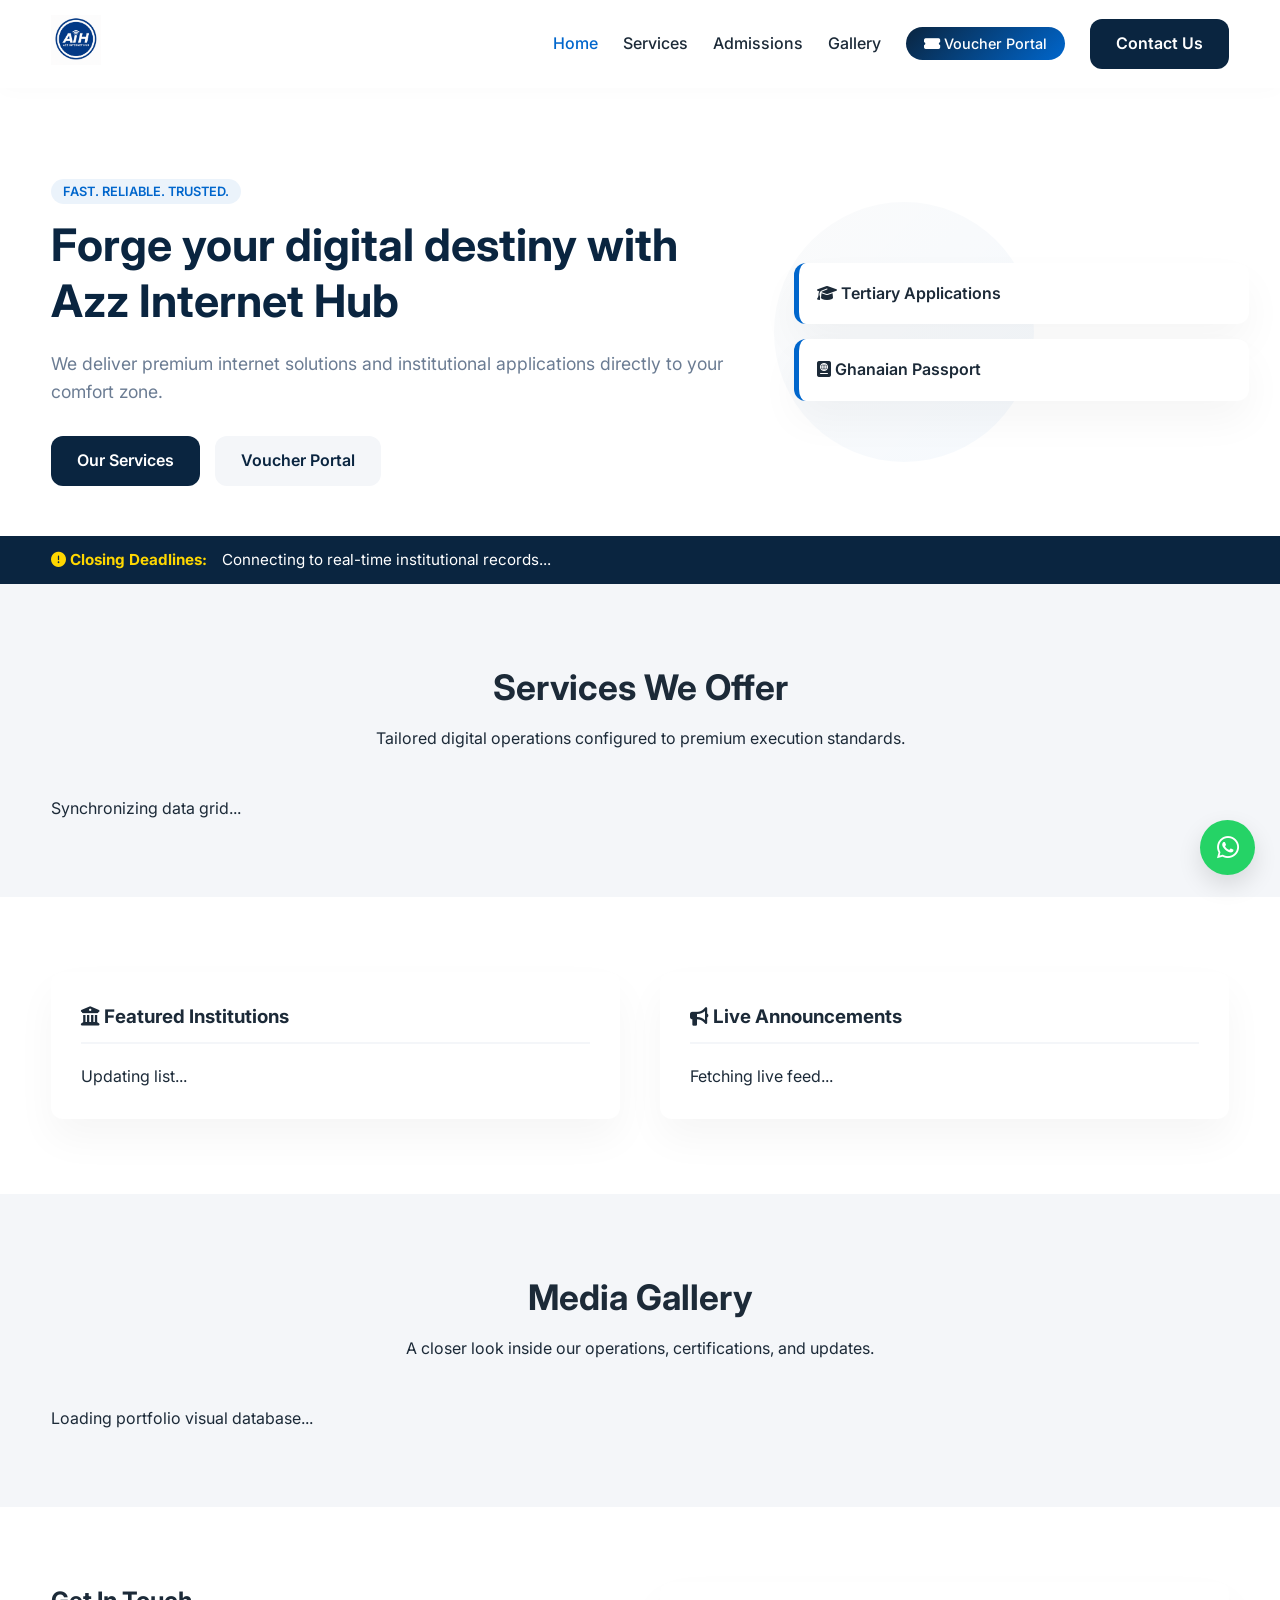
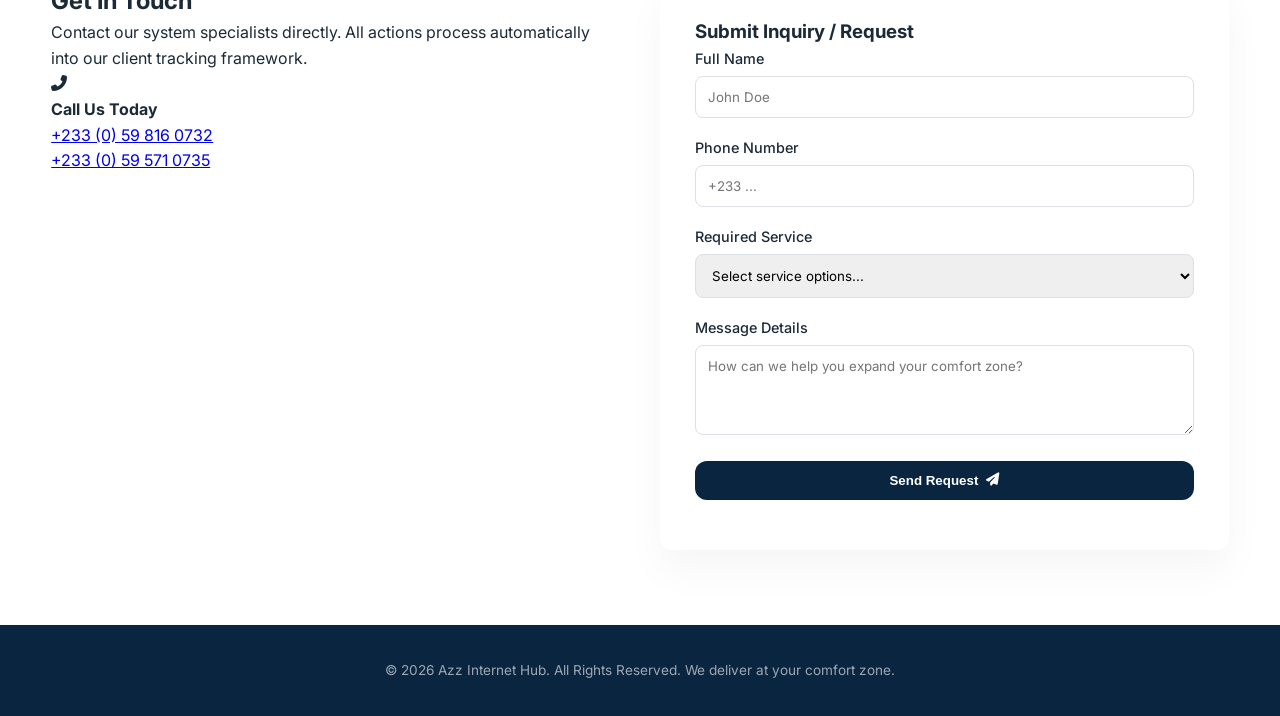
==== index.html @ ab3ca076 "Add files via upload" ====
<!DOCTYPE html>
<html lang="en">
<head>
    <meta charset="UTF-8">
    <meta name="viewport" content="width=device-width, initial-scale=1.0">
    <title>Azz Internet Hub | Forge Your Digital Destiny</title>
    <link rel="preconnect" href="https://fonts.googleapis.com">
    <link rel="preconnect" href="https://fonts.gstatic.com" crossorigin>
    <link href="https://fonts.googleapis.com/css2?family=Inter:wght@300;400;500;600;700&display=swap" rel="stylesheet">
    <link rel="stylesheet" href="https://cdnjs.cloudflare.com/ajax/libs/font-awesome/6.4.0/css/all.min.css">
    <link rel="stylesheet" href="style.css">
</head>
<body>

    <header class="site-header">
        <div class="container header-container">
            <a href="#" class="logo-area">
                <img src="logo.png" alt="Azz Internet Hub Logo" class="site-logo">
            </a>
            <button class="menu-toggle" aria-label="Toggle Navigation">
                <i class="fas fa-bars"></i>
            </button>
            <nav class="main-nav">
                <ul class="nav-list">
                    <li><a href="#home" class="nav-link active">Home</a></li>
                    <li><a href="#services" class="nav-link">Services</a></li>
                    <li><a href="#portal-news" class="nav-link">Admissions</a></li>
                    <li><a href="#gallery" class="nav-link">Gallery</a></li>
                    <li><a href="vouchers.html" class="nav-link premium-link"><i class="fas fa-ticket-alt"></i> Voucher Portal</a></li>
                    <li><a href="#contact" class="btn btn-primary nav-btn">Contact Us</a></li>
                </ul>
            </nav>
        </div>
    </header>

    <section id="home" class="hero-section">
        <div class="container hero-container">
            <div class="hero-content">
                <span class="badge">Fast. Reliable. Trusted.</span>
                <h1>Forge your digital destiny with Azz Internet Hub</h1>
                <p>We deliver premium internet solutions and institutional applications directly to your comfort zone.</p>
                <div class="hero-actions">
                    <a href="#services" class="btn btn-primary">Our Services</a>
                    <a href="vouchers.html" class="btn btn-secondary">Voucher Portal</a>
                </div>
            </div>
            <div class="hero-graphic">
                <div class="accent-circle"></div>
                <div class="floating-card"><i class="fas fa-graduation-cap"></i> Tertiary Applications</div>
                <div class="floating-card"><i class="fas fa-passport"></i> Ghanaian Passport</div>
            </div>
        </div>
    </section>

    <section class="ticker-section">
        <div class="container">
            <div class="ticker-wrapper">
                <div class="ticker-title"><i class="fas fa-exclamation-circle"></i> Closing Deadlines:</div>
                <div class="ticker-content" id="deadlines-ticker">Connecting to real-time institutional records...</div>
            </div>
        </div>
    </section>

    <section id="services" class="services-section">
        <div class="container">
            <div class="section-header">
                <h2>Services We Offer</h2>
                <p>Tailored digital operations configured to premium execution standards.</p>
            </div>
            <div class="services-grid" id="services-container">
                <div class="loading-placeholder">Synchronizing data grid...</div>
            </div>
        </div>
    </section>

    <section id="portal-news" class="info-section">
        <div class="container grid-2col">
            <div class="info-block">
                <h3><i class="fas fa-university"></i> Featured Institutions</h3>
                <div class="dynamic-list" id="schools-list">
                    <p class="loading-text">Updating list...</p>
                </div>
            </div>
            <div class="info-block">
                <h3><i class="fas fa-bullhorn"></i> Live Announcements</h3>
                <div class="dynamic-list" id="announcements-list">
                    <p class="loading-text">Fetching live feed...</p>
                </div>
            </div>
        </div>
    </section>

    <section id="gallery" class="gallery-section">
        <div class="container">
            <div class="section-header">
                <h2>Media Gallery</h2>
                <p>A closer look inside our operations, certifications, and updates.</p>
            </div>
            <div class="gallery-grid" id="gallery-container">
                <p class="loading-text">Loading portfolio visual database...</p>
            </div>
        </div>
    </section>

    <section id="contact" class="contact-section">
        <div class="container grid-2col">
            <div class="contact-info">
                <h2>Get In Touch</h2>
                <p>Contact our system specialists directly. All actions process automatically into our client tracking framework.</p>
                <div class="contact-methods">
                    <div class="method-item">
                        <i class="fas fa-phone-alt"></i>
                        <div>
                            <h4>Call Us Today</h4>
                            <p><a href="tel:+233598160732">+233 (0) 59 816 0732</a></p>
                            <p><a href="tel:+233595710735">+233 (0) 59 571 0735</a></p>
                        </div>
                    </div>
                </div>
            </div>
            <div class="contact-form-wrapper">
                <form id="lead-form" class="premium-form">
                    <h3>Submit Inquiry / Request</h3>
                    <div class="form-group">
                        <label for="customer-name">Full Name</label>
                        <input type="text" id="customer-name" required placeholder="John Doe">
                    </div>
                    <div class="form-group">
                        <label for="customer-phone">Phone Number</label>
                        <input type="tel" id="customer-phone" required placeholder="+233 ...">
                    </div>
                    <div class="form-group">
                        <label for="service-type">Required Service</label>
                        <select id="service-type" required>
                            <option value="">Select service options...</option>
                            <option value="Tertiary Application">Tertiary Application</option>
                            <option value="WAEC Results Checker">WAEC Results Checker</option>
                            <option value="Ghanaian Passport">Ghanaian Passport</option>
                            <option value="Web Design">Web Design</option>
                            <option value="Bulk SMS">Bulk SMS</option>
                            <option value="Graphic Design">Graphic Design</option>
                            <option value="Coding Tutorials">Coding Tutorials</option>
                        </select>
                    </div>
                    <div class="form-group">
                        <label for="customer-message">Message Details</label>
                        <textarea id="customer-message" rows="4" placeholder="How can we help you expand your comfort zone?"></textarea>
                    </div>
                    <button type="submit" class="btn btn-primary btn-block" id="submit-btn">
                        <span>Send Request</span> <i class="fas fa-paper-plane"></i>
                    </button>
                    <div id="form-feedback" class="form-feedback"></div>
                </form>
            </div>
        </div>
    </section>

    <div class="floating-actions">
        <a href="https://wa.me/233598160732" class="float-btn whatsapp-btn" target="_blank" aria-label="Chat on WhatsApp">
            <i class="fab fa-whatsapp"></i>
        </a>
    </div>

    <div id="lightbox" class="lightbox" aria-hidden="true">
        <span class="lightbox-close">&times;</span>
        <div class="lightbox-content-wrapper">
            <img class="lightbox-content" id="lightbox-img" alt="Fullscreen view">
        </div>
    </div>

    <footer class="site-footer">
        <div class="container">
            <p>&copy; 2026 Azz Internet Hub. All Rights Reserved. We deliver at your comfort zone.</p>
        </div>
    </footer>

    <script src="app.js"></script>
</body>
</html>
---- style.css ----
:root {
    --primary-deep-blue: #0A2540;
    --primary-bright-blue: #0066cc;
    --luxury-white: #ffffff;
    --soft-gray: #f4f6f9;
    --text-dark: #1c2a38;
    --text-light: #6b7c93;
    --font-stack: 'Inter', sans-serif;
    --transition-smooth: all 0.3s cubic-bezier(0.16, 1, 0.3, 1);
    --border-radius: 12px;
    --shadow-premium: 0 20px 40px rgba(0,0,0,0.04);
}

* { box-sizing: border-box; margin: 0; padding: 0; }
html { scroll-behavior: smooth; }
body { font-family: var(--font-stack); color: var(--text-dark); background-color: var(--luxury-white); line-height: 1.6; overflow-x: hidden; }
.container { width: 92%; max-width: 1200px; margin: 0 auto; }
.grid-2col { display: grid; grid-template-columns: repeat(auto-fit, minmax(300px, 1fr)); gap: 40px; }

/* Navigation Architecture */
.site-header { background: rgba(255, 255, 255, 0.96); backdrop-filter: blur(8px); position: sticky; top: 0; z-index: 1000; box-shadow: 0 2px 20px rgba(0,0,0,0.02); padding: 15px 0; }
.header-container { display: flex; justify-content: space-between; align-items: center; }
.site-logo { height: 50px; object-fit: contain; }
.nav-list { display: flex; list-style: none; align-items: center; gap: 25px; }
.nav-link { text-decoration: none; color: var(--text-dark); font-weight: 500; transition: var(--transition-smooth); }
.nav-link:hover, .nav-link.active { color: var(--primary-bright-blue); }
.premium-link { background: linear-gradient(135deg, var(--primary-deep-blue), var(--primary-bright-blue)); color: var(--luxury-white) !important; padding: 8px 18px; border-radius: 30px; font-size: 0.9rem; }
.menu-toggle { display: none; background: none; border: none; font-size: 1.5rem; color: var(--primary-deep-blue); cursor: pointer; }

/* Buttons & Core Hero Structure */
.btn { display: inline-flex; align-items: center; gap: 8px; padding: 12px 26px; border-radius: var(--border-radius); font-weight: 600; text-decoration: none; cursor: pointer; transition: var(--transition-smooth); border: none; }
.btn-primary { background-color: var(--primary-deep-blue); color: var(--luxury-white); }
.btn-primary:hover { background-color: var(--primary-bright-blue); transform: translateY(-1px); }
.btn-secondary { background-color: var(--soft-gray); color: var(--primary-deep-blue); }
.btn-block { width: 100%; justify-content: center; }
.hero-section { padding: 90px 0 50px 0; }
.hero-container { display: grid; grid-template-columns: 1.2fr 0.8fr; align-items: center; gap: 40px; }
.badge { background-color: rgba(0, 102, 204, 0.08); color: var(--primary-bright-blue); padding: 5px 12px; border-radius: 20px; font-size: 0.8rem; font-weight: 600; text-transform: uppercase; }
.hero-content h1 { font-size: 2.8rem; margin-top: 15px; color: var(--primary-deep-blue); line-height: 1.25; }
.hero-content p { font-size: 1.1rem; color: var(--text-light); margin: 20px 0 30px 0; }
.hero-actions { display: flex; gap: 15px; }
.hero-graphic { position: relative; height: 300px; display: flex; flex-direction: column; justify-content: center; gap: 15px; }
.accent-circle { position: absolute; width: 260px; height: 260px; background: linear-gradient(135deg, rgba(10,37,64,0.02), rgba(0,102,204,0.04)); border-radius: 50%; z-index: -1; }
.floating-card { background: var(--luxury-white); padding: 18px; border-radius: var(--border-radius); box-shadow: var(--shadow-premium); border-left: 5px solid var(--primary-bright-blue); font-weight: 600; transform: translateX(20px); }

/* Ticker Ribbon Framework */
.ticker-section { background-color: var(--primary-deep-blue); color: var(--luxury-white); padding: 12px 0; font-size: 0.95rem; }
.ticker-wrapper { display: flex; align-items: center; gap: 15px; overflow: hidden; }
.ticker-title { font-weight: 700; color: #ffd700; white-space: nowrap; }
.ticker-content { white-space: nowrap; }
.ticker-thumb { width: 22px; height: 22px; object-fit: cover; border-radius: 50%; vertical-align: middle; display: inline-block; margin: 0 6px; border: 1px solid rgba(255,255,255,0.2); }

/* Services Layout Modules */
.services-section, .gallery-section { padding: 75px 0; background-color: var(--soft-gray); }
.section-header { text-align: center; margin-bottom: 45px; }
.section-header h2 { font-size: 2.2rem; margin-bottom: 10px; }
.services-grid { display: grid; grid-template-columns: repeat(auto-fit, minmax(260px, 1fr)); gap: 25px; }
.service-card { background-color: var(--luxury-white); padding: 25px; border-radius: var(--border-radius); box-shadow: var(--shadow-premium); transition: var(--transition-smooth); display: flex; flex-direction: column; }
.service-card:hover { transform: translateY(-3px); box-shadow: 0 30px 60px rgba(0,0,0,0.08); }
.service-card-img { width: 100%; height: 160px; object-fit: cover; border-radius: calc(var(--border-radius) - 4px); margin-bottom: 15px; }
.service-icon { font-size: 1.8rem; color: var(--primary-bright-blue); margin-bottom: 15px; }

/* Updates Lists Modules with Flexbox Image Support */
.info-section { padding: 75px 0; }
.info-block { background: var(--luxury-white); padding: 30px; border-radius: var(--border-radius); box-shadow: var(--shadow-premium); }
.info-block h3 { margin-bottom: 20px; border-bottom: 2px solid var(--soft-gray); padding-bottom: 10px; }
.dynamic-item { display: flex; gap: 15px; align-items: center; margin-bottom: 15px; padding-bottom: 15px; border-bottom: 1px dashed rgba(0,0,0,0.06); }
.dynamic-item-img { width: 75px; height: 75px; object-fit: cover; border-radius: 8px; flex-shrink: 0; box-shadow: 0 4px 10px rgba(0,0,0,0.04); }
.dynamic-item-content { flex-grow: 1; }

/* Premium Grid System & Lightbox Modal */
.gallery-grid { display: grid; grid-template-columns: repeat(auto-fit, minmax(220px, 1fr)); gap: 20px; }
.gallery-item { overflow: hidden; border-radius: var(--border-radius); height: 190px; cursor: pointer; box-shadow: var(--shadow-premium); }
.gallery-item img { width: 100%; height: 100%; object-fit: cover; transition: var(--transition-smooth); }
.gallery-item:hover img { transform: scale(1.03); }
.lightbox { display: none; position: fixed; z-index: 2000; left: 0; top: 0; width: 100%; height: 100%; background-color: rgba(10, 37, 64, 0.96); justify-content: center; align-items: center; }
.lightbox-close { position: absolute; top: 20px; right: 30px; color: var(--luxury-white); font-size: 38px; cursor: pointer; }
.lightbox-content-wrapper { max-width: 85%; max-height: 85%; }
.lightbox-content { width: 100%; max-height: 80vh; object-fit: contain; }

/* Inquiries Engine Form Layout */
.contact-section { padding: 75px 0; }
.premium-form { background-color: var(--luxury-white); padding: 35px; border-radius: var(--border-radius); box-shadow: var(--shadow-premium); }
.form-group { margin-bottom: 18px; }
.form-group label { display: block; font-weight: 500; margin-bottom: 6px; font-size: 0.9rem; }
.form-group input, .form-group select, .form-group textarea { width: 100%; padding: 12px; border: 1px solid #dcdfe6; border-radius: 8px; font-family: var(--font-stack); transition: var(--transition-smooth); }
.form-group input:focus, .form-group select:focus, .form-group textarea:focus { outline: none; border-color: var(--primary-bright-blue); box-shadow: 0 0 0 3px rgba(0,102,204,0.08); }
.form-feedback { margin-top: 15px; font-weight: 500; font-size: 0.9rem; }
.form-feedback.success { color: #27ae60; }
.form-feedback.error { color: #c0392b; }

/* Infrastructure Floating Utilities */
.floating-actions { position: fixed; bottom: 25px; right: 25px; z-index: 999; }
.float-btn { width: 55px; height: 55px; border-radius: 50%; display: flex; justify-content: center; align-items: center; color: var(--luxury-white); font-size: 1.6rem; box-shadow: 0 10px 25px rgba(0,0,0,0.12); text-decoration: none; transition: var(--transition-smooth); }
.whatsapp-btn { background-color: #25D366; }
.whatsapp-btn:hover { transform: scale(1.08); }
.site-footer { background-color: var(--primary-deep-blue); color: rgba(255,255,255,0.6); text-align: center; padding: 35px 0; font-size: 0.85rem; }

/* Media Adaptability Rules */
@media (max-width: 768px) {
    .menu-toggle { display: block; }
    .main-nav { display: none; position: absolute; top: 100%; left: 0; width: 100%; background: var(--luxury-white); box-shadow: 0 10px 20px rgba(0,0,0,0.05); padding: 20px 0; }
    .main-nav.active { display: block; }
    .nav-list { flex-direction: column; gap: 15px; }
    .hero-container { grid-template-columns: 1fr; text-align: center; }
    .hero-actions { justify-content: center; }
    .hero-content h1 { font-size: 2.1rem; }
    .hero-graphic { display: none; }
}
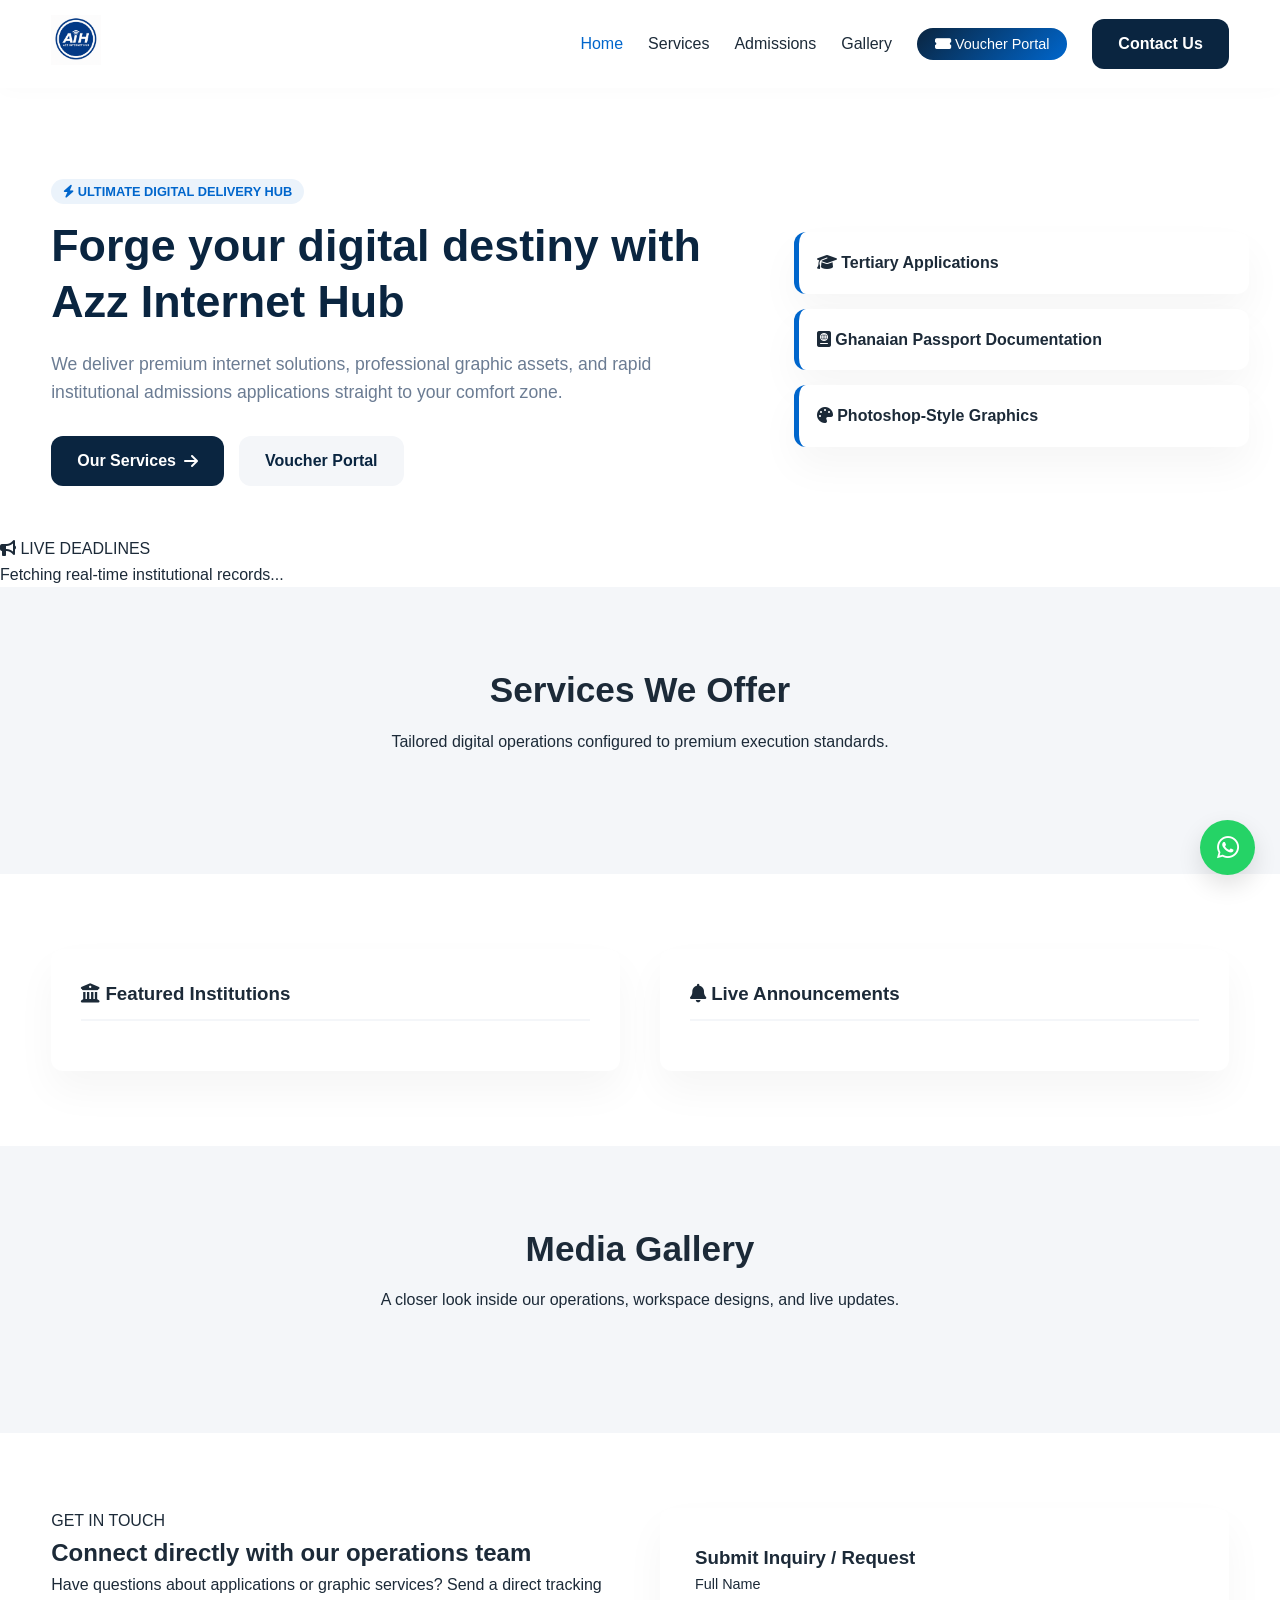
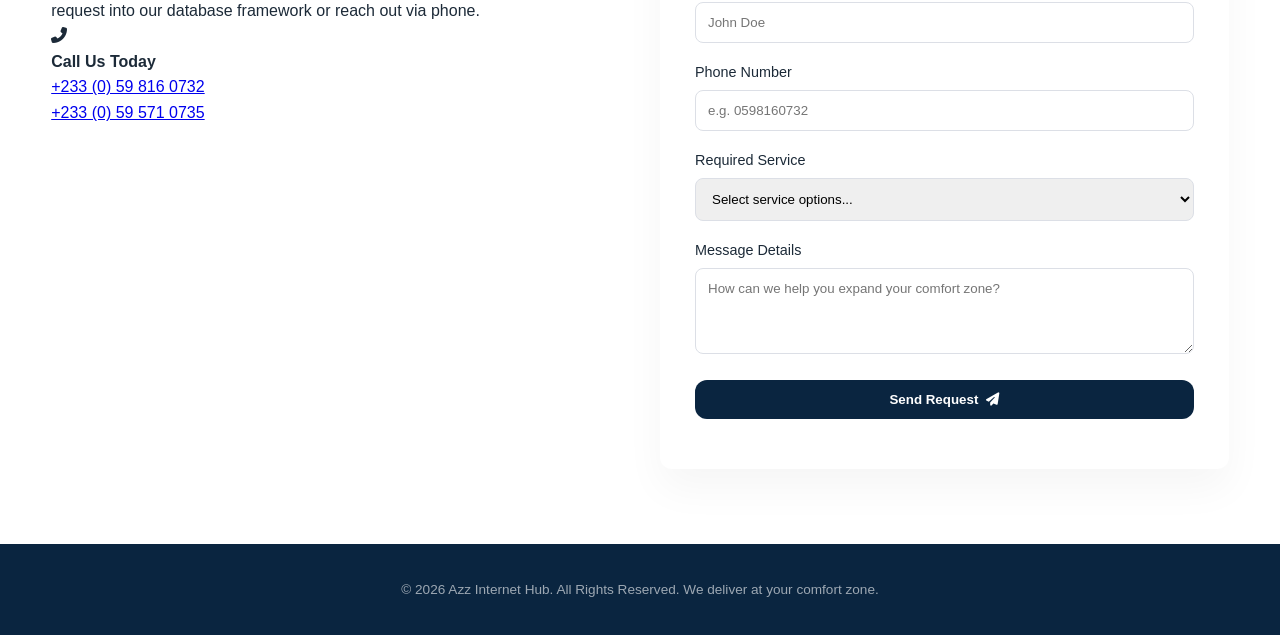
==== commit c7b19d8e: "Update index.html" ====
--- a/index.html
+++ b/index.html
@@ -6,7 +6,7 @@
     <title>Azz Internet Hub | Forge Your Digital Destiny</title>
     <link rel="preconnect" href="https://fonts.googleapis.com">
     <link rel="preconnect" href="https://fonts.gstatic.com" crossorigin>
-    <link href="https://fonts.googleapis.com/css2?family=Inter:wght@300;400;500;600;700&display=swap" rel="stylesheet">
+    <link href="https://fonts.googleapis.com/css2?family=Plus+Jakarta+Sans:wght@300;400;500;600;700;800&display=swap" rel="stylesheet">
     <link rel="stylesheet" href="https://cdnjs.cloudflare.com/ajax/libs/font-awesome/6.4.0/css/all.min.css">
     <link rel="stylesheet" href="style.css">
 </head>
@@ -36,39 +36,45 @@
     <section id="home" class="hero-section">
         <div class="container hero-container">
             <div class="hero-content">
-                <span class="badge">Fast. Reliable. Trusted.</span>
+                <span class="badge"><i class="fas fa-bolt"></i> Ultimate Digital Delivery Hub</span>
                 <h1>Forge your digital destiny with Azz Internet Hub</h1>
-                <p>We deliver premium internet solutions and institutional applications directly to your comfort zone.</p>
+                <p>We deliver premium internet solutions, professional graphic assets, and rapid institutional admissions applications straight to your comfort zone.</p>
                 <div class="hero-actions">
-                    <a href="#services" class="btn btn-primary">Our Services</a>
+                    <a href="#services" class="btn btn-primary">Our Services <i class="fas fa-arrow-right"></i></a>
                     <a href="vouchers.html" class="btn btn-secondary">Voucher Portal</a>
                 </div>
             </div>
             <div class="hero-graphic">
-                <div class="accent-circle"></div>
-                <div class="floating-card"><i class="fas fa-graduation-cap"></i> Tertiary Applications</div>
-                <div class="floating-card"><i class="fas fa-passport"></i> Ghanaian Passport</div>
+                <div class="accent-glow"></div>
+                <div class="floating-card dynamic-float" style="animation-delay: 0s;"><i class="fas fa-graduation-cap"></i> Tertiary Applications</div>
+                <div class="floating-card dynamic-float" style="animation-delay: 1.5s;"><i class="fas fa-passport"></i> Ghanaian Passport Documentation</div>
+                <div class="floating-card dynamic-float" style="animation-delay: 3s;"><i class="fas fa-palette"></i> Photoshop-Style Graphics</div>
             </div>
         </div>
     </section>
 
-    <section class="ticker-section">
-        <div class="container">
-            <div class="ticker-wrapper">
-                <div class="ticker-title"><i class="fas fa-exclamation-circle"></i> Closing Deadlines:</div>
-                <div class="ticker-content" id="deadlines-ticker">Connecting to real-time institutional records...</div>
+    <div class="ticker-wrapper-modern">
+        <div class="ticker-label-modern">
+            <i class="fas fa-bullhorn animate-pulse"></i> LIVE DEADLINES
+        </div>
+        <div class="marquee-container">
+            <div class="marquee-content" id="deadlines-ticker">
+                <span class="ticker-placeholder">Fetching real-time institutional records...</span>
             </div>
         </div>
-    </section>
+    </div>
 
     <section id="services" class="services-section">
         <div class="container">
             <div class="section-header">
                 <h2>Services We Offer</h2>
+                <div class="divider"></div>
                 <p>Tailored digital operations configured to premium execution standards.</p>
             </div>
             <div class="services-grid" id="services-container">
-                <div class="loading-placeholder">Synchronizing data grid...</div>
+                <div class="skeleton-card"></div>
+                <div class="skeleton-card"></div>
+                <div class="skeleton-card"></div>
             </div>
         </div>
     </section>
@@ -78,13 +84,15 @@
             <div class="info-block">
                 <h3><i class="fas fa-university"></i> Featured Institutions</h3>
                 <div class="dynamic-list" id="schools-list">
-                    <p class="loading-text">Updating list...</p>
+                    <div class="skeleton-strip"></div>
+                    <div class="skeleton-strip"></div>
                 </div>
             </div>
             <div class="info-block">
-                <h3><i class="fas fa-bullhorn"></i> Live Announcements</h3>
+                <h3><i class="fas fa-bell"></i> Live Announcements</h3>
                 <div class="dynamic-list" id="announcements-list">
-                    <p class="loading-text">Fetching live feed...</p>
+                    <div class="skeleton-strip"></div>
+                    <div class="skeleton-strip"></div>
                 </div>
             </div>
         </div>
@@ -94,10 +102,13 @@
         <div class="container">
             <div class="section-header">
                 <h2>Media Gallery</h2>
-                <p>A closer look inside our operations, certifications, and updates.</p>
+                <div class="divider"></div>
+                <p>A closer look inside our operations, workspace designs, and live updates.</p>
             </div>
             <div class="gallery-grid" id="gallery-container">
-                <p class="loading-text">Loading portfolio visual database...</p>
+                <div class="skeleton-gallery-item"></div>
+                <div class="skeleton-gallery-item"></div>
+                <div class="skeleton-gallery-item"></div>
             </div>
         </div>
     </section>
@@ -105,12 +116,16 @@
     <section id="contact" class="contact-section">
         <div class="container grid-2col">
             <div class="contact-info">
-                <h2>Get In Touch</h2>
-                <p>Contact our system specialists directly. All actions process automatically into our client tracking framework.</p>
+                <span class="sub-title">GET IN TOUCH</span>
+                <h2>Connect directly with our operations team</h2>
+                <p>Have questions about applications or graphic services? Send a direct tracking request into our database framework or reach out via phone.</p>
+                
                 <div class="contact-methods">
                     <div class="method-item">
-                        <i class="fas fa-phone-alt"></i>
-                        <div>
+                        <div class="method-icon-box">
+                            <i class="fas fa-phone-alt"></i>
+                        </div>
+                        <div class="method-details">
                             <h4>Call Us Today</h4>
                             <p><a href="tel:+233598160732">+233 (0) 59 816 0732</a></p>
                             <p><a href="tel:+233595710735">+233 (0) 59 571 0735</a></p>
@@ -118,6 +133,7 @@
                     </div>
                 </div>
             </div>
+            
             <div class="contact-form-wrapper">
                 <form id="lead-form" class="premium-form">
                     <h3>Submit Inquiry / Request</h3>
@@ -127,7 +143,7 @@
                     </div>
                     <div class="form-group">
                         <label for="customer-phone">Phone Number</label>
-                        <input type="tel" id="customer-phone" required placeholder="+233 ...">
+                        <input type="tel" id="customer-phone" required placeholder="e.g. 0598160732">
                     </div>
                     <div class="form-group">
                         <label for="service-type">Required Service</label>
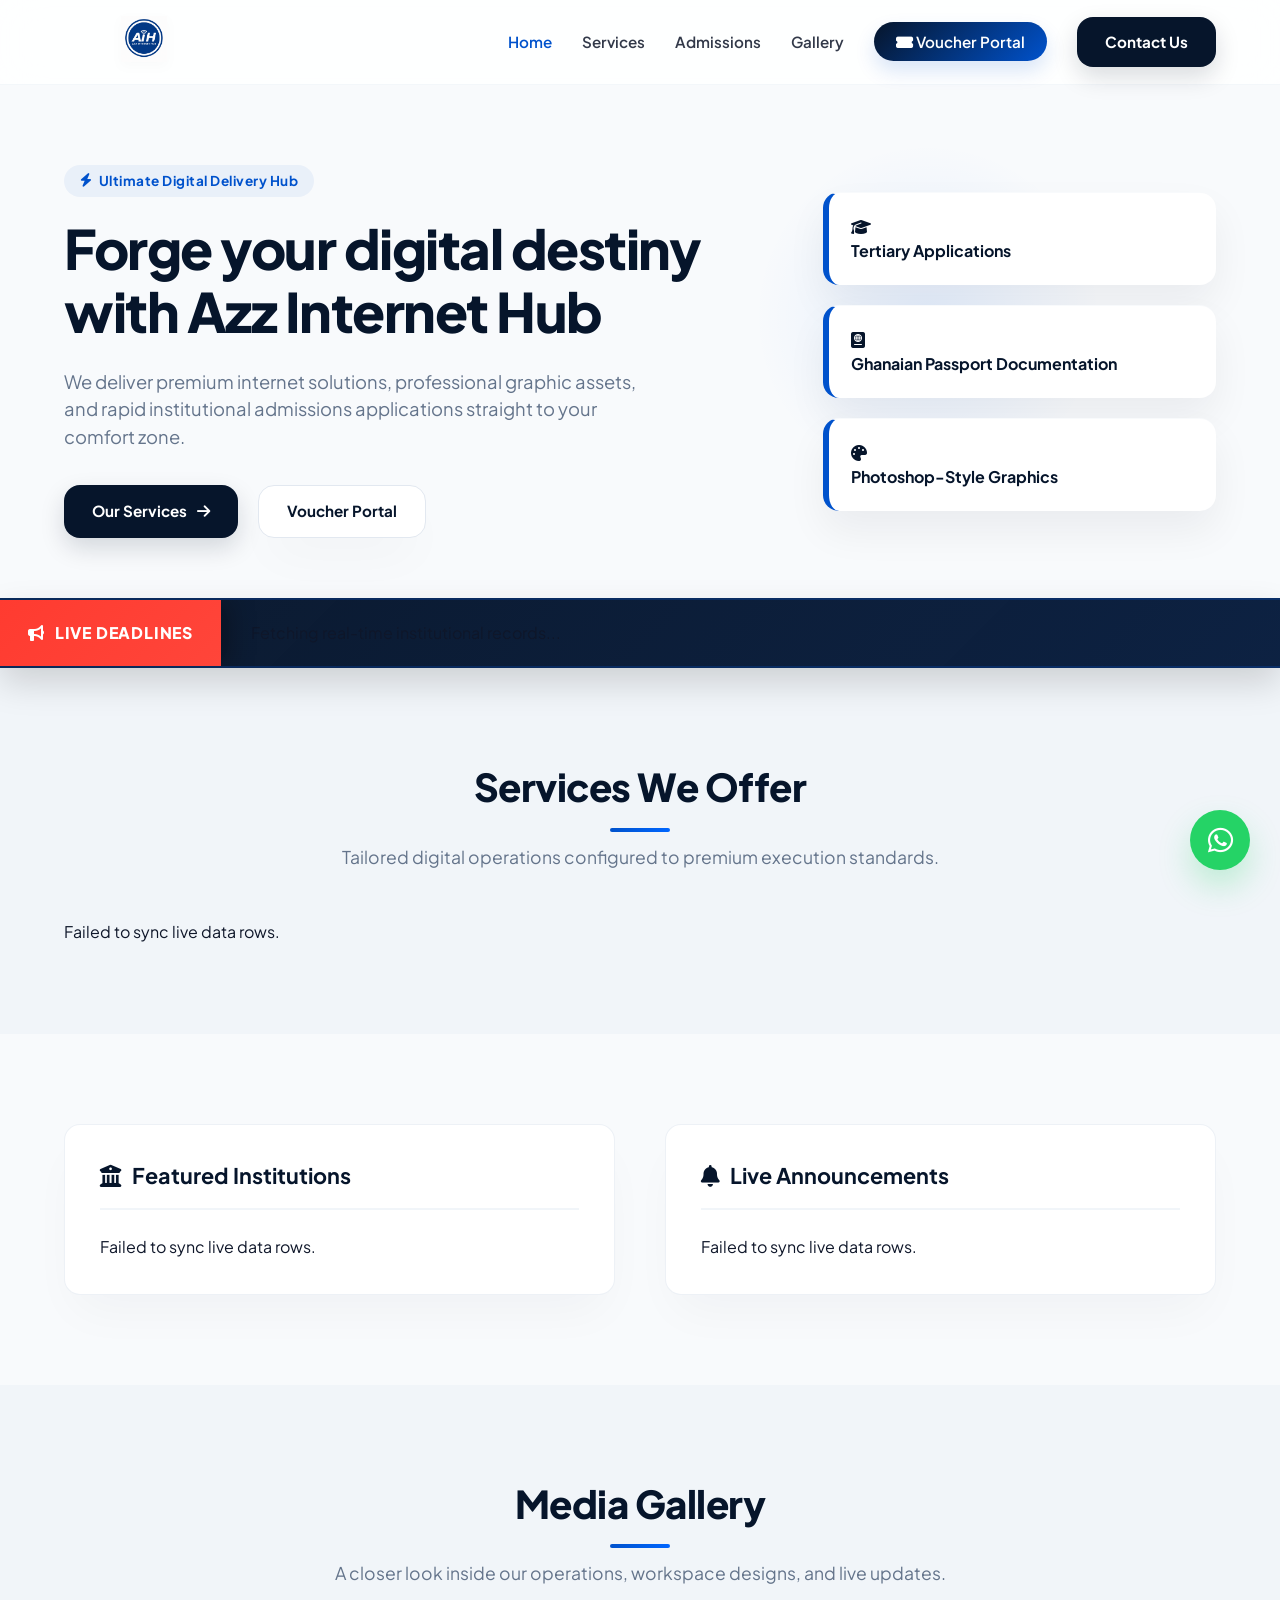
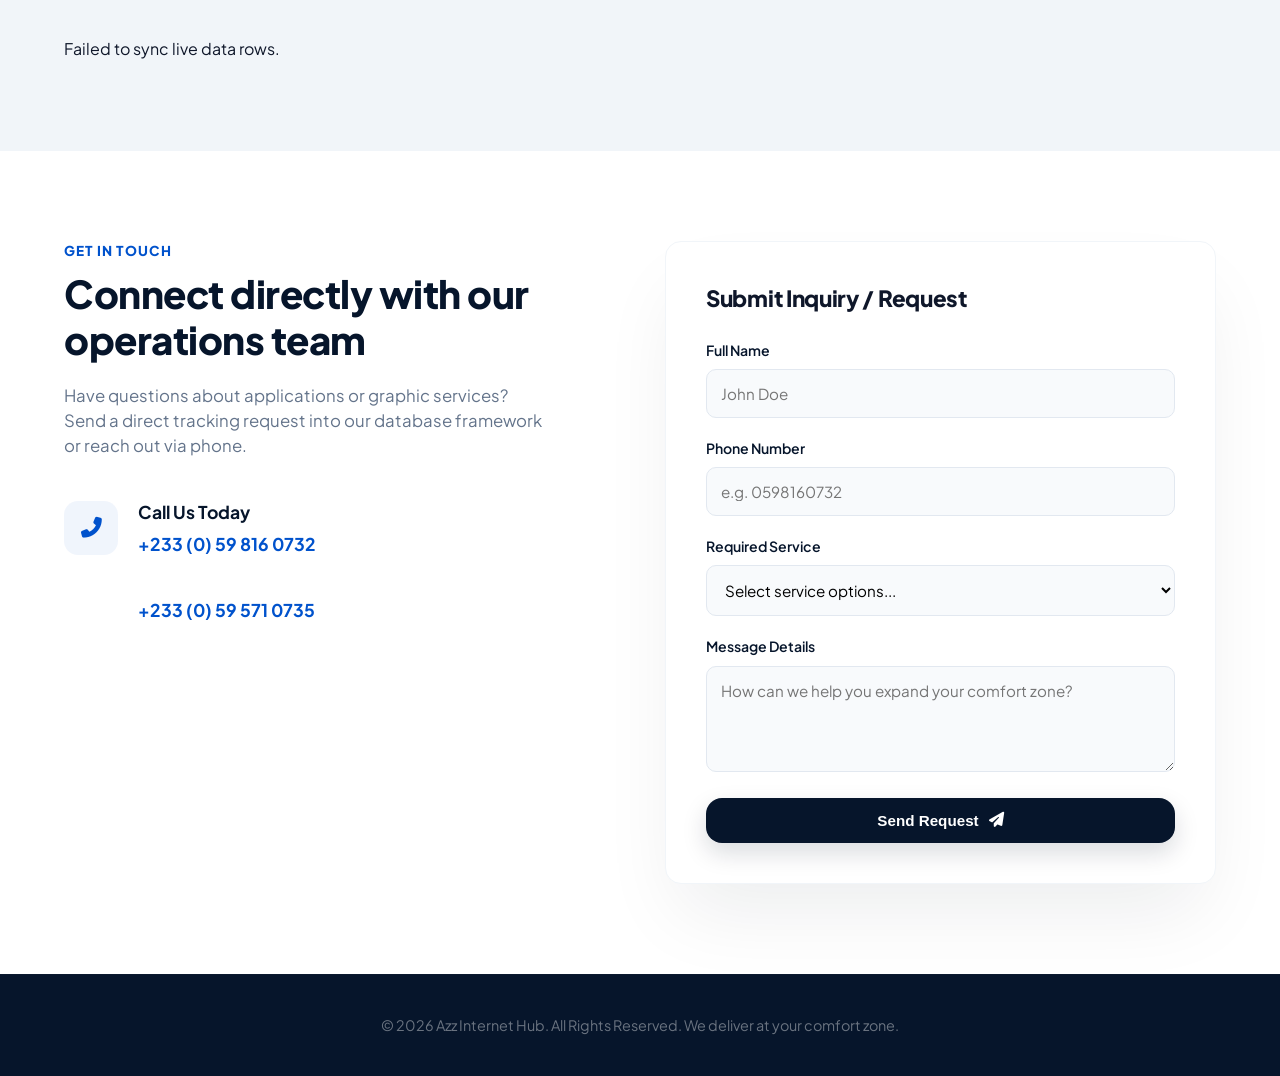
==== commit 8d1eeb7c: "Update index.html" ====
--- a/index.html
+++ b/index.html
@@ -4,18 +4,25 @@
     <meta charset="UTF-8">
     <meta name="viewport" content="width=device-width, initial-scale=1.0">
     <title>Azz Internet Hub | Forge Your Digital Destiny</title>
+    
+    <!-- Speed & Resource Hints -->
     <link rel="preconnect" href="https://fonts.googleapis.com">
     <link rel="preconnect" href="https://fonts.gstatic.com" crossorigin>
+    <link rel="dns-prefetch" href="https://cdnjs.cloudflare.com">
+    <link rel="dns-prefetch" href="https://script.google.com">
+
+    <!-- Web Fonts & Icons -->
     <link href="https://fonts.googleapis.com/css2?family=Plus+Jakarta+Sans:wght@300;400;500;600;700;800&display=swap" rel="stylesheet">
     <link rel="stylesheet" href="https://cdnjs.cloudflare.com/ajax/libs/font-awesome/6.4.0/css/all.min.css">
     <link rel="stylesheet" href="style.css">
 </head>
 <body>
 
+    <!-- Sticky Glassmorphism Header -->
     <header class="site-header">
         <div class="container header-container">
             <a href="#" class="logo-area">
-                <img src="logo.png" alt="Azz Internet Hub Logo" class="site-logo">
+                <img src="logo.png" alt="Azz Internet Hub Logo" class="site-logo" width="160" height="46">
             </a>
             <button class="menu-toggle" aria-label="Toggle Navigation">
                 <i class="fas fa-bars"></i>
@@ -33,11 +40,12 @@
         </div>
     </header>
 
+    <!-- Modern Hero Section -->
     <section id="home" class="hero-section">
         <div class="container hero-container">
             <div class="hero-content">
                 <span class="badge"><i class="fas fa-bolt"></i> Ultimate Digital Delivery Hub</span>
-                <h1>Forge your digital destiny with Azz Internet Hub</h1>
+                <h1>Forge your digital destiny with <span class="text-gradient">Azz Internet Hub</span></h1>
                 <p>We deliver premium internet solutions, professional graphic assets, and rapid institutional admissions applications straight to your comfort zone.</p>
                 <div class="hero-actions">
                     <a href="#services" class="btn btn-primary">Our Services <i class="fas fa-arrow-right"></i></a>
@@ -46,13 +54,23 @@
             </div>
             <div class="hero-graphic">
                 <div class="accent-glow"></div>
-                <div class="floating-card dynamic-float" style="animation-delay: 0s;"><i class="fas fa-graduation-cap"></i> Tertiary Applications</div>
-                <div class="floating-card dynamic-float" style="animation-delay: 1.5s;"><i class="fas fa-passport"></i> Ghanaian Passport Documentation</div>
-                <div class="floating-card dynamic-float" style="animation-delay: 3s;"><i class="fas fa-palette"></i> Photoshop-Style Graphics</div>
-            </div>
-        </div>
-    </section>
-
+                <div class="floating-card dynamic-float" style="animation-delay: 0s;">
+                    <div class="card-icon"><i class="fas fa-graduation-cap"></i></div>
+                    <span>Tertiary Applications</span>
+                </div>
+                <div class="floating-card dynamic-float" style="animation-delay: 1.5s;">
+                    <div class="card-icon"><i class="fas fa-passport"></i></div>
+                    <span>Ghanaian Passport Documentation</span>
+                </div>
+                <div class="floating-card dynamic-float" style="animation-delay: 3s;">
+                    <div class="card-icon"><i class="fas fa-palette"></i></div>
+                    <span>Photoshop-Style Graphics</span>
+                </div>
+            </div>
+        </div>
+    </section>
+
+    <!-- Interactive Live Deadlines Marquee Ticker -->
     <div class="ticker-wrapper-modern">
         <div class="ticker-label-modern">
             <i class="fas fa-bullhorn animate-pulse"></i> LIVE DEADLINES
@@ -64,6 +82,7 @@
         </div>
     </div>
 
+    <!-- Services Grid -->
     <section id="services" class="services-section">
         <div class="container">
             <div class="section-header">
@@ -79,6 +98,7 @@
         </div>
     </section>
 
+    <!-- Admissions & Live Announcements -->
     <section id="portal-news" class="info-section">
         <div class="container grid-2col">
             <div class="info-block">
@@ -98,6 +118,7 @@
         </div>
     </section>
 
+    <!-- Media Gallery Section -->
     <section id="gallery" class="gallery-section">
         <div class="container">
             <div class="section-header">
@@ -113,6 +134,7 @@
         </div>
     </section>
 
+    <!-- Contact & Lead Generation Form -->
     <section id="contact" class="contact-section">
         <div class="container grid-2col">
             <div class="contact-info">
@@ -139,11 +161,11 @@
                     <h3>Submit Inquiry / Request</h3>
                     <div class="form-group">
                         <label for="customer-name">Full Name</label>
-                        <input type="text" id="customer-name" required placeholder="John Doe">
+                        <input type="text" id="customer-name" required placeholder="John Doe" autocomplete="name">
                     </div>
                     <div class="form-group">
                         <label for="customer-phone">Phone Number</label>
-                        <input type="tel" id="customer-phone" required placeholder="e.g. 0598160732">
+                        <input type="tel" id="customer-phone" required placeholder="e.g. 0598160732" autocomplete="tel">
                     </div>
                     <div class="form-group">
                         <label for="service-type">Required Service</label>
@@ -171,25 +193,29 @@
         </div>
     </section>
 
+    <!-- Floating Actions -->
     <div class="floating-actions">
-        <a href="https://wa.me/233598160732" class="float-btn whatsapp-btn" target="_blank" aria-label="Chat on WhatsApp">
+        <a href="https://wa.me/233598160732" class="float-btn whatsapp-btn" target="_blank" rel="noopener noreferrer" aria-label="Chat on WhatsApp">
             <i class="fab fa-whatsapp"></i>
         </a>
     </div>
 
+    <!-- Lightbox Modal Container -->
     <div id="lightbox" class="lightbox" aria-hidden="true">
         <span class="lightbox-close">&times;</span>
         <div class="lightbox-content-wrapper">
-            <img class="lightbox-content" id="lightbox-img" alt="Fullscreen view">
+            <img class="lightbox-content" id="lightbox-img" alt="Fullscreen view" loading="lazy">
         </div>
     </div>
 
+    <!-- Site Footer -->
     <footer class="site-footer">
         <div class="container">
             <p>&copy; 2026 Azz Internet Hub. All Rights Reserved. We deliver at your comfort zone.</p>
         </div>
     </footer>
 
-    <script src="app.js"></script>
+    <!-- Async / Non-blocking Script Initialization -->
+    <script src="app.js" defer></script>
 </body>
 </html>
--- a/style.css
+++ b/style.css
@@ -1,109 +1,242 @@
 :root {
-    --primary-deep-blue: #0A2540;
-    --primary-bright-blue: #0066cc;
-    --luxury-white: #ffffff;
-    --soft-gray: #f4f6f9;
-    --text-dark: #1c2a38;
-    --text-light: #6b7c93;
-    --font-stack: 'Inter', sans-serif;
-    --transition-smooth: all 0.3s cubic-bezier(0.16, 1, 0.3, 1);
-    --border-radius: 12px;
-    --shadow-premium: 0 20px 40px rgba(0,0,0,0.04);
-}
-
+    --primary-deep: #06152B;
+    --primary-glow: #0052CC;
+    --primary-light: #0066FF;
+    --bg-light: #F8FAFC;
+    --card-surface: #FFFFFF;
+    --text-main: #0F172A;
+    --text-muted: #64748B;
+    --font-stack: 'Plus Jakarta Sans', sans-serif;
+    --radius-premium: 16px;
+    --shadow-lux: 0 25px 50px -12px rgba(15, 23, 42, 0.04);
+    --transition-bounce: all 0.5s cubic-bezier(0.175, 0.885, 0.32, 1.275);
+    --transition-fluid: all 0.4s cubic-bezier(0.25, 1, 0.5, 1);
+}
+
+/* Base Optimization Reset Rules */
 * { box-sizing: border-box; margin: 0; padding: 0; }
 html { scroll-behavior: smooth; }
-body { font-family: var(--font-stack); color: var(--text-dark); background-color: var(--luxury-white); line-height: 1.6; overflow-x: hidden; }
-.container { width: 92%; max-width: 1200px; margin: 0 auto; }
-.grid-2col { display: grid; grid-template-columns: repeat(auto-fit, minmax(300px, 1fr)); gap: 40px; }
-
-/* Navigation Architecture */
-.site-header { background: rgba(255, 255, 255, 0.96); backdrop-filter: blur(8px); position: sticky; top: 0; z-index: 1000; box-shadow: 0 2px 20px rgba(0,0,0,0.02); padding: 15px 0; }
+body { font-family: var(--font-stack); color: var(--text-main); background-color: var(--bg-light); -webkit-font-smoothing: antialiased; line-height: 1.5; }
+.container { width: 90%; max-width: 1200px; margin: 0 auto; }
+.grid-2col { display: grid; grid-template-columns: repeat(auto-fit, minmax(320px, 1fr)); gap: 50px; }
+
+/* Section Headers */
+.section-header { text-align: center; margin-bottom: 50px; }
+.section-header h2 { font-size: 2.4rem; font-weight: 800; color: var(--primary-deep); letter-spacing: -0.5px; }
+.divider { width: 60px; height: 4px; background: linear-gradient(90deg, var(--primary-glow), var(--primary-light)); margin: 12px auto; border-radius: 2px; }
+.section-header p { color: var(--text-muted); font-size: 1.1rem; }
+
+/* Sticky Premium Navigation Header */
+.site-header { background: rgba(255, 255, 255, 0.85); backdrop-filter: blur(20px); -webkit-backdrop-filter: blur(20px); position: sticky; top: 0; z-index: 1000; border-bottom: 1px solid rgba(241, 245, 249, 0.8); padding: 16px 0; transition: var(--transition-fluid); }
 .header-container { display: flex; justify-content: space-between; align-items: center; }
-.site-logo { height: 50px; object-fit: contain; }
-.nav-list { display: flex; list-style: none; align-items: center; gap: 25px; }
-.nav-link { text-decoration: none; color: var(--text-dark); font-weight: 500; transition: var(--transition-smooth); }
-.nav-link:hover, .nav-link.active { color: var(--primary-bright-blue); }
-.premium-link { background: linear-gradient(135deg, var(--primary-deep-blue), var(--primary-bright-blue)); color: var(--luxury-white) !important; padding: 8px 18px; border-radius: 30px; font-size: 0.9rem; }
-.menu-toggle { display: none; background: none; border: none; font-size: 1.5rem; color: var(--primary-deep-blue); cursor: pointer; }
-
-/* Buttons & Core Hero Structure */
-.btn { display: inline-flex; align-items: center; gap: 8px; padding: 12px 26px; border-radius: var(--border-radius); font-weight: 600; text-decoration: none; cursor: pointer; transition: var(--transition-smooth); border: none; }
-.btn-primary { background-color: var(--primary-deep-blue); color: var(--luxury-white); }
-.btn-primary:hover { background-color: var(--primary-bright-blue); transform: translateY(-1px); }
-.btn-secondary { background-color: var(--soft-gray); color: var(--primary-deep-blue); }
+.site-logo { height: 46px; object-fit: contain; filter: drop-shadow(0 4px 6px rgba(0,0,0,0.02)); }
+.nav-list { display: flex; list-style: none; align-items: center; gap: 30px; }
+.nav-link { text-decoration: none; color: var(--text-main); font-weight: 600; font-size: 0.95rem; transition: var(--transition-fluid); opacity: 0.85; }
+.nav-link:hover, .nav-link.active { color: var(--primary-glow); opacity: 1; }
+.premium-link { background: linear-gradient(135deg, var(--primary-deep), var(--primary-glow)); color: #FFF !important; padding: 10px 22px; border-radius: 50px; box-shadow: 0 10px 20px rgba(0, 82, 204, 0.15); opacity: 1 !important; }
+.premium-link:hover { transform: translateY(-2px); box-shadow: 0 12px 24px rgba(0, 82, 204, 0.25); }
+.menu-toggle { display: none; background: none; border: none; font-size: 1.6rem; color: var(--primary-deep); cursor: pointer; }
+
+/* Interactive Buttons */
+.btn { display: inline-flex; align-items: center; gap: 10px; padding: 14px 28px; border-radius: var(--radius-premium); font-weight: 700; text-decoration: none; cursor: pointer; transition: var(--transition-bounce); border: none; font-size: 0.95rem; }
+.btn-primary { background-color: var(--primary-deep); color: #FFF; box-shadow: 0 10px 25px rgba(6, 21, 43, 0.15); }
+.btn-primary:hover { background-color: var(--primary-glow); transform: translateY(-3px); box-shadow: 0 15px 30px rgba(0, 82, 204, 0.25); }
+.btn-secondary { background-color: #FFF; color: var(--primary-deep); border: 1px solid #E2E8F0; box-shadow: var(--shadow-lux); }
+.btn-secondary:hover { border-color: var(--primary-light); background-color: rgba(0,102,255,0.02); transform: translateY(-2px); }
 .btn-block { width: 100%; justify-content: center; }
-.hero-section { padding: 90px 0 50px 0; }
-.hero-container { display: grid; grid-template-columns: 1.2fr 0.8fr; align-items: center; gap: 40px; }
-.badge { background-color: rgba(0, 102, 204, 0.08); color: var(--primary-bright-blue); padding: 5px 12px; border-radius: 20px; font-size: 0.8rem; font-weight: 600; text-transform: uppercase; }
-.hero-content h1 { font-size: 2.8rem; margin-top: 15px; color: var(--primary-deep-blue); line-height: 1.25; }
-.hero-content p { font-size: 1.1rem; color: var(--text-light); margin: 20px 0 30px 0; }
-.hero-actions { display: flex; gap: 15px; }
-.hero-graphic { position: relative; height: 300px; display: flex; flex-direction: column; justify-content: center; gap: 15px; }
-.accent-circle { position: absolute; width: 260px; height: 260px; background: linear-gradient(135deg, rgba(10,37,64,0.02), rgba(0,102,204,0.04)); border-radius: 50%; z-index: -1; }
-.floating-card { background: var(--luxury-white); padding: 18px; border-radius: var(--border-radius); box-shadow: var(--shadow-premium); border-left: 5px solid var(--primary-bright-blue); font-weight: 600; transform: translateX(20px); }
-
-/* Ticker Ribbon Framework */
-.ticker-section { background-color: var(--primary-deep-blue); color: var(--luxury-white); padding: 12px 0; font-size: 0.95rem; }
-.ticker-wrapper { display: flex; align-items: center; gap: 15px; overflow: hidden; }
-.ticker-title { font-weight: 700; color: #ffd700; white-space: nowrap; }
-.ticker-content { white-space: nowrap; }
-.ticker-thumb { width: 22px; height: 22px; object-fit: cover; border-radius: 50%; vertical-align: middle; display: inline-block; margin: 0 6px; border: 1px solid rgba(255,255,255,0.2); }
-
-/* Services Layout Modules */
-.services-section, .gallery-section { padding: 75px 0; background-color: var(--soft-gray); }
-.section-header { text-align: center; margin-bottom: 45px; }
-.section-header h2 { font-size: 2.2rem; margin-bottom: 10px; }
-.services-grid { display: grid; grid-template-columns: repeat(auto-fit, minmax(260px, 1fr)); gap: 25px; }
-.service-card { background-color: var(--luxury-white); padding: 25px; border-radius: var(--border-radius); box-shadow: var(--shadow-premium); transition: var(--transition-smooth); display: flex; flex-direction: column; }
-.service-card:hover { transform: translateY(-3px); box-shadow: 0 30px 60px rgba(0,0,0,0.08); }
-.service-card-img { width: 100%; height: 160px; object-fit: cover; border-radius: calc(var(--border-radius) - 4px); margin-bottom: 15px; }
-.service-icon { font-size: 1.8rem; color: var(--primary-bright-blue); margin-bottom: 15px; }
-
-/* Updates Lists Modules with Flexbox Image Support */
-.info-section { padding: 75px 0; }
-.info-block { background: var(--luxury-white); padding: 30px; border-radius: var(--border-radius); box-shadow: var(--shadow-premium); }
-.info-block h3 { margin-bottom: 20px; border-bottom: 2px solid var(--soft-gray); padding-bottom: 10px; }
-.dynamic-item { display: flex; gap: 15px; align-items: center; margin-bottom: 15px; padding-bottom: 15px; border-bottom: 1px dashed rgba(0,0,0,0.06); }
-.dynamic-item-img { width: 75px; height: 75px; object-fit: cover; border-radius: 8px; flex-shrink: 0; box-shadow: 0 4px 10px rgba(0,0,0,0.04); }
-.dynamic-item-content { flex-grow: 1; }
-
-/* Premium Grid System & Lightbox Modal */
-.gallery-grid { display: grid; grid-template-columns: repeat(auto-fit, minmax(220px, 1fr)); gap: 20px; }
-.gallery-item { overflow: hidden; border-radius: var(--border-radius); height: 190px; cursor: pointer; box-shadow: var(--shadow-premium); }
-.gallery-item img { width: 100%; height: 100%; object-fit: cover; transition: var(--transition-smooth); }
-.gallery-item:hover img { transform: scale(1.03); }
-.lightbox { display: none; position: fixed; z-index: 2000; left: 0; top: 0; width: 100%; height: 100%; background-color: rgba(10, 37, 64, 0.96); justify-content: center; align-items: center; }
-.lightbox-close { position: absolute; top: 20px; right: 30px; color: var(--luxury-white); font-size: 38px; cursor: pointer; }
-.lightbox-content-wrapper { max-width: 85%; max-height: 85%; }
-.lightbox-content { width: 100%; max-height: 80vh; object-fit: contain; }
-
-/* Inquiries Engine Form Layout */
-.contact-section { padding: 75px 0; }
-.premium-form { background-color: var(--luxury-white); padding: 35px; border-radius: var(--border-radius); box-shadow: var(--shadow-premium); }
-.form-group { margin-bottom: 18px; }
-.form-group label { display: block; font-weight: 500; margin-bottom: 6px; font-size: 0.9rem; }
-.form-group input, .form-group select, .form-group textarea { width: 100%; padding: 12px; border: 1px solid #dcdfe6; border-radius: 8px; font-family: var(--font-stack); transition: var(--transition-smooth); }
-.form-group input:focus, .form-group select:focus, .form-group textarea:focus { outline: none; border-color: var(--primary-bright-blue); box-shadow: 0 0 0 3px rgba(0,102,204,0.08); }
-.form-feedback { margin-top: 15px; font-weight: 500; font-size: 0.9rem; }
-.form-feedback.success { color: #27ae60; }
-.form-feedback.error { color: #c0392b; }
-
-/* Infrastructure Floating Utilities */
-.floating-actions { position: fixed; bottom: 25px; right: 25px; z-index: 999; }
-.float-btn { width: 55px; height: 55px; border-radius: 50%; display: flex; justify-content: center; align-items: center; color: var(--luxury-white); font-size: 1.6rem; box-shadow: 0 10px 25px rgba(0,0,0,0.12); text-decoration: none; transition: var(--transition-smooth); }
+
+/* Modern Hero Infrastructure */
+.hero-section { padding: 80px 0 60px 0; overflow: relative; }
+.hero-container { display: grid; grid-template-columns: 1.25fr 0.75fr; align-items: center; gap: 50px; }
+.badge { background-color: rgba(0, 82, 204, 0.06); color: var(--primary-glow); padding: 6px 16px; border-radius: 50px; font-size: 0.85rem; font-weight: 700; letter-spacing: 0.5px; display: inline-flex; align-items: center; gap: 6px; }
+.hero-content h1 { font-size: 3.4rem; margin-top: 20px; color: var(--primary-deep); line-height: 1.15; font-weight: 800; letter-spacing: -1.5px; }
+.hero-content p { font-size: 1.15rem; color: var(--text-muted); margin: 25px 0 35px 0; max-width: 580px; }
+.hero-actions { display: flex; gap: 20px; }
+
+.hero-graphic { position: relative; display: flex; flex-direction: column; gap: 20px; padding-left: 20px; }
+.accent-glow { position: absolute; width: 350px; height: 350px; background: radial-gradient(circle, rgba(0,102,255,0.08) 0%, rgba(255,255,255,0) 70%); top: -50px; left: -50px; z-index: -1; pointer-events: none; }
+.floating-card { background: var(--card-surface); padding: 22px; border-radius: var(--radius-premium); box-shadow: 0 20px 40px rgba(15, 23, 42, 0.06); border-left: 6px solid var(--primary-glow); font-weight: 700; color: var(--primary-deep); font-size: 1rem; border-top: 1px solid rgba(241, 245, 249, 0.5); }
+
+/* Luxury Interactive Marquee Banner - Massive Visual Overhaul */
+.ticker-wrapper-modern { 
+    display: flex; 
+    align-items: center; 
+    background: linear-gradient(135deg, rgba(6, 21, 43, 0.98), rgba(10, 31, 64, 0.99));
+    backdrop-filter: blur(12px); 
+    -webkit-backdrop-filter: blur(12px);
+    border-top: 2px solid rgba(0, 102, 255, 0.2); 
+    border-bottom: 2px solid rgba(0, 102, 255, 0.2); 
+    height: 70px; /* Enhanced height for better breathing room */
+    overflow: hidden; 
+    position: relative; 
+    box-shadow: 0 15px 35px rgba(0,0,0,0.15); 
+}
+
+.ticker-label-modern { 
+    background: linear-gradient(135deg, #FF3B30, #FF453A); /* High-visibility red alert gradient */
+    color: #FFF; 
+    font-weight: 800; 
+    font-size: 1rem; 
+    padding: 0 28px; 
+    height: 100%; 
+    display: flex; 
+    align-items: center; 
+    gap: 10px; 
+    letter-spacing: 0.8px; 
+    z-index: 10; 
+    position: relative; 
+    box-shadow: 10px 0 25px rgba(0,0,0,0.3); 
+    white-space: nowrap;
+}
+
+/* Draggable Touch-Ready Marquee Viewport Container */
+.marquee-container { 
+    overflow: hidden; 
+    width: 100%; 
+    display: flex; 
+    cursor: grab; 
+    user-select: none;
+}
+.marquee-container:active {
+    cursor: grabbing;
+}
+
+/* Enlarged Content Strip */
+.marquee-content { 
+    display: flex; 
+    white-space: nowrap; 
+    animation: continuousMarquee 40s linear infinite; 
+    gap: 70px; /* Expanded space between items */
+    padding-left: 30px; 
+    align-items: center;
+    will-change: transform;
+}
+
+/* Pause animations when manually dragging or hovering */
+.marquee-container.is-dragging .marquee-content {
+    animation-play-state: paused !important;
+}
+.marquee-content:hover { 
+    animation-play-state: paused; 
+} 
+
+.marquee-item { 
+    display: inline-flex; 
+    align-items: center; 
+    color: #FFFFFF; 
+    font-weight: 700; 
+    font-size: 1.2rem; /* Clean and bold text readability */
+    gap: 14px; 
+}
+
+.ticker-thumb { 
+    width: 36px; 
+    height: 36px; 
+    object-fit: cover; 
+    border-radius: 50%; 
+    border: 2px solid #FFF; 
+    background: #FFF; 
+    box-shadow: 0 4px 10px rgba(0,0,0,0.15);
+}
+
+.ticker-date { 
+    color: #00E6FF; /* High-contrast clear cyan text value */
+    font-weight: 800; 
+    background: rgba(0, 230, 255, 0.12); 
+    padding: 4px 14px; 
+    border-radius: 50px; 
+    font-size: 0.95rem; 
+    border: 1.5px solid rgba(0, 230, 255, 0.3); 
+    letter-spacing: 0.5px;
+}
+
+/* Dynamic Layout Grids */
+.services-section, .gallery-section { padding: 90px 0; background-color: #F1F5F9; }
+.services-grid { display: grid; grid-template-columns: repeat(auto-fit, minmax(300px, 1fr)); gap: 30px; }
+.service-card { background-color: var(--card-surface); padding: 24px; border-radius: var(--radius-premium); box-shadow: var(--shadow-lux); border: 1px solid rgba(226, 232, 240, 0.6); transition: var(--transition-bounce); display: flex; flex-direction: column; overflow: hidden; }
+.service-card:hover { transform: translateY(-6px); box-shadow: 0 30px 60px -15px rgba(15, 23, 42, 0.1); border-color: rgba(0,82,204,0.15); }
+.service-card-img { width: 100%; height: 180px; object-fit: cover; border-radius: 12px; margin-bottom: 20px; }
+.service-card h3 { font-size: 1.25rem; font-weight: 700; color: var(--primary-deep); margin-bottom: 10px; }
+.service-card p { color: var(--text-muted); font-size: 0.95rem; }
+
+/* Informational Lists With Smooth Slide Animations */
+.info-section { padding: 90px 0; }
+.info-block { background: var(--card-surface); padding: 35px; border-radius: var(--radius-premium); box-shadow: var(--shadow-lux); border: 1px solid rgba(226, 232, 240, 0.6); }
+.info-block h3 { margin-bottom: 25px; border-bottom: 2px solid #F1F5F9; padding-bottom: 15px; font-size: 1.35rem; font-weight: 700; color: var(--primary-deep); display: flex; align-items: center; gap: 10px; }
+.dynamic-item { display: flex; gap: 20px; align-items: center; margin-bottom: 20px; padding-bottom: 20px; border-bottom: 1px dashed #E2E8F0; transition: var(--transition-fluid); animation: fadeInUp 0.5s ease backwards; }
+.dynamic-item:hover { transform: translateX(4px); }
+.dynamic-item-img { width: 70px; height: 70px; object-fit: cover; border-radius: 12px; flex-shrink: 0; box-shadow: 0 8px 16px rgba(0,0,0,0.04); border: 1px solid #E2E8F0; background: #fff; }
+.dynamic-item-content h4 { font-size: 1.1rem; font-weight: 700; color: var(--primary-deep); margin-bottom: 4px; }
+.dynamic-item-content p { color: var(--text-muted); font-size: 0.95rem; }
+
+/* Image Gallery System Structure */
+.gallery-grid { display: grid; grid-template-columns: repeat(auto-fit, minmax(240px, 1fr)); gap: 24px; }
+.gallery-item { overflow: hidden; border-radius: var(--radius-premium); height: 210px; cursor: pointer; box-shadow: var(--shadow-lux); border: 4px solid var(--card-surface); transition: var(--transition-fluid); }
+.gallery-item img { width: 100%; height: 100%; object-fit: cover; transition: var(--transition-fluid); }
+.gallery-item:hover { transform: scale(1.02) translateY(-2px); box-shadow: 0 20px 30px rgba(0,0,0,0.08); }
+.gallery-item:hover img { transform: scale(1.04); }
+
+/* Fullscreen Lightbox Frame */
+.lightbox { display: none; position: fixed; z-index: 2000; left: 0; top: 0; width: 100%; height: 100%; background-color: rgba(6, 21, 43, 0.98); justify-content: center; align-items: center; backdrop-filter: blur(10px); }
+.lightbox-close { position: absolute; top: 24px; right: 32px; color: #FFF; font-size: 42px; cursor: pointer; opacity: 0.7; transition: 0.2s; }
+.lightbox-close:hover { opacity: 1; }
+.lightbox-content-wrapper { max-width: 85%; max-height: 85%; transform: scale(0.95); animation: zoomIn 0.3s cubic-bezier(0.1, 1, 0.1, 1) forwards; }
+.lightbox-content { width: 100%; max-height: 80vh; object-fit: contain; border-radius: 8px; }
+
+/* Contact Section & Perfect Icon Layout Correction */
+.contact-section { padding: 90px 0; background: #FFF; }
+.sub-title { font-size: 0.85rem; font-weight: 800; color: var(--primary-glow); letter-spacing: 1px; display: block; margin-bottom: 10px; }
+.contact-info h2 { font-size: 2.4rem; font-weight: 800; color: var(--primary-deep); letter-spacing: -0.5px; line-height: 1.2; margin-bottom: 20px; }
+.contact-info p { color: var(--text-muted); font-size: 1.05rem; margin-bottom: 40px; max-width: 480px; }
+
+/* FIX: Perfect horizontal alignment layout context */
+.contact-methods { display: flex; flex-direction: column; gap: 25px; }
+.method-item { display: flex; align-items: flex-start; gap: 20px; }
+.method-icon-box { width: 54px; height: 54px; background: rgba(0, 82, 204, 0.06); border-radius: 14px; display: flex; justify-content: center; align-items: center; font-size: 1.3rem; color: var(--primary-glow); flex-shrink: 0; margin-top: 2px; }
+.method-details h4 { font-size: 1.1rem; font-weight: 700; color: var(--primary-deep); margin-bottom: 6px; }
+.method-details p a { color: var(--primary-glow); text-decoration: none; font-weight: 700; font-size: 1.1rem; transition: var(--transition-fluid); }
+.method-details p a:hover { color: var(--primary-light); text-decoration: underline; }
+
+/* Contact Inquiry Input Forms */
+.premium-form { background-color: var(--card-surface); padding: 40px; border-radius: var(--radius-premium); box-shadow: 0 40px 80px -15px rgba(15, 23, 42, 0.08); border: 1px solid #F1F5F9; }
+.premium-form h3 { font-size: 1.4rem; font-weight: 800; margin-bottom: 25px; letter-spacing: -0.3px; }
+.form-group { margin-bottom: 20px; }
+.form-group label { display: block; font-weight: 600; margin-bottom: 8px; font-size: 0.88rem; color: var(--primary-deep); }
+.form-group input, .form-group select, .form-group textarea { width: 100%; padding: 14px; border: 1px solid #E2E8F0; border-radius: 10px; font-family: var(--font-stack); background: #F8FAFC; transition: var(--transition-fluid); font-size: 0.95rem; }
+.form-group input:focus, .form-group select:focus, .form-group textarea:focus { outline: none; border-color: var(--primary-glow); background: #FFF; box-shadow: 0 0 0 4px rgba(0, 82, 204, 0.08); }
+
+/* Instant Loading Skeleton Animation Elements */
+.skeleton-card { height: 320px; background: linear-gradient(90deg, #f1f5f9 25%, #e2e8f0 50%, #f1f5f9 75%); background-size: 200% 100%; animation: loadingPulse 1.5s infinite; border-radius: var(--radius-premium); }
+.skeleton-strip { height: 75px; background: linear-gradient(90deg, #f1f5f9 25%, #e2e8f0 50%, #f1f5f9 75%); background-size: 200% 100%; animation: loadingPulse 1.5s infinite; border-radius: 12px; margin-bottom: 15px; }
+.skeleton-gallery-item { height: 210px; background: linear-gradient(90deg, #f1f5f9 25%, #e2e8f0 50%, #f1f5f9 75%); background-size: 200% 100%; animation: loadingPulse 1.5s infinite; border-radius: var(--radius-premium); }
+
+/* CSS Keyframe Engines */
+@keyframes continuousMarquee { 0% { transform: translate3d(0, 0, 0); } 100% { transform: translate3d(-50%, 0, 0); } }
+@keyframes loadingPulse { 0% { background-position: 200% 0; } 100% { background-position: -200% 0; } }
+@keyframes fadeInUp { from { opacity: 0; transform: translateY(15px); } to { opacity: 1; transform: translateY(0); } }
+@keyframes zoomIn { from { opacity: 0; transform: scale(0.95); } to { opacity: 1; transform: scale(1); } }
+@keyframes animate-pulse { 0%, 100% { opacity: 1; } 50% { opacity: 0.6; } }
+
+.animate-pulse { animation: animate-pulse 1.8s infinite; }
+.dynamic-float { animation: floatingMotion 4s ease-in-out infinite; }
+@keyframes floatingMotion { 0%, 100% { transform: translateY(0) translateX(20px); } 50% { transform: translateY(-10px) translateX(20px); } }
+
+/* Floating Functional Actions UI Layer */
+.floating-actions { position: fixed; bottom: 30px; right: 30px; z-index: 999; }
+.float-btn { width: 60px; height: 60px; border-radius: 50%; display: flex; justify-content: center; align-items: center; color: #FFF; font-size: 1.8rem; box-shadow: 0 16px 32px rgba(37, 211, 102, 0.25); text-decoration: none; transition: var(--transition-bounce); }
 .whatsapp-btn { background-color: #25D366; }
-.whatsapp-btn:hover { transform: scale(1.08); }
-.site-footer { background-color: var(--primary-deep-blue); color: rgba(255,255,255,0.6); text-align: center; padding: 35px 0; font-size: 0.85rem; }
-
-/* Media Adaptability Rules */
-@media (max-width: 768px) {
+.whatsapp-btn:hover { transform: scale(1.1) rotate(5deg); }
+.site-footer { background-color: var(--primary-deep); color: rgba(255,255,255,0.4); text-align: center; padding: 40px 0; font-size: 0.9rem; border-top: 1px solid rgba(255,255,255,0.02); }
+
+/* Responsive Grid Adaptation Breakpoints */
+@media (max-width: 900px) {
+    .hero-container { grid-template-columns: 1fr; text-align: center; gap: 30px; }
+    .hero-actions { justify-content: center; }
+    .hero-content h1 { font-size: 2.6rem; }
+    .hero-graphic { display: none; }
     .menu-toggle { display: block; }
-    .main-nav { display: none; position: absolute; top: 100%; left: 0; width: 100%; background: var(--luxury-white); box-shadow: 0 10px 20px rgba(0,0,0,0.05); padding: 20px 0; }
+    .main-nav { display: none; position: absolute; top: 100%; left: 0; width: 100%; background: #FFF; box-shadow: 0 15px 30px rgba(0,0,0,0.05); padding: 25px 0; border-bottom: 1px solid #F1F5F9; }
     .main-nav.active { display: block; }
-    .nav-list { flex-direction: column; gap: 15px; }
-    .hero-container { grid-template-columns: 1fr; text-align: center; }
-    .hero-actions { justify-content: center; }
-    .hero-content h1 { font-size: 2.1rem; }
-    .hero-graphic { display: none; }
-}
+    .nav-list { flex-direction: column; gap: 20px; }
+    .nav-btn { width: 80%; justify-content: center; }
+}
